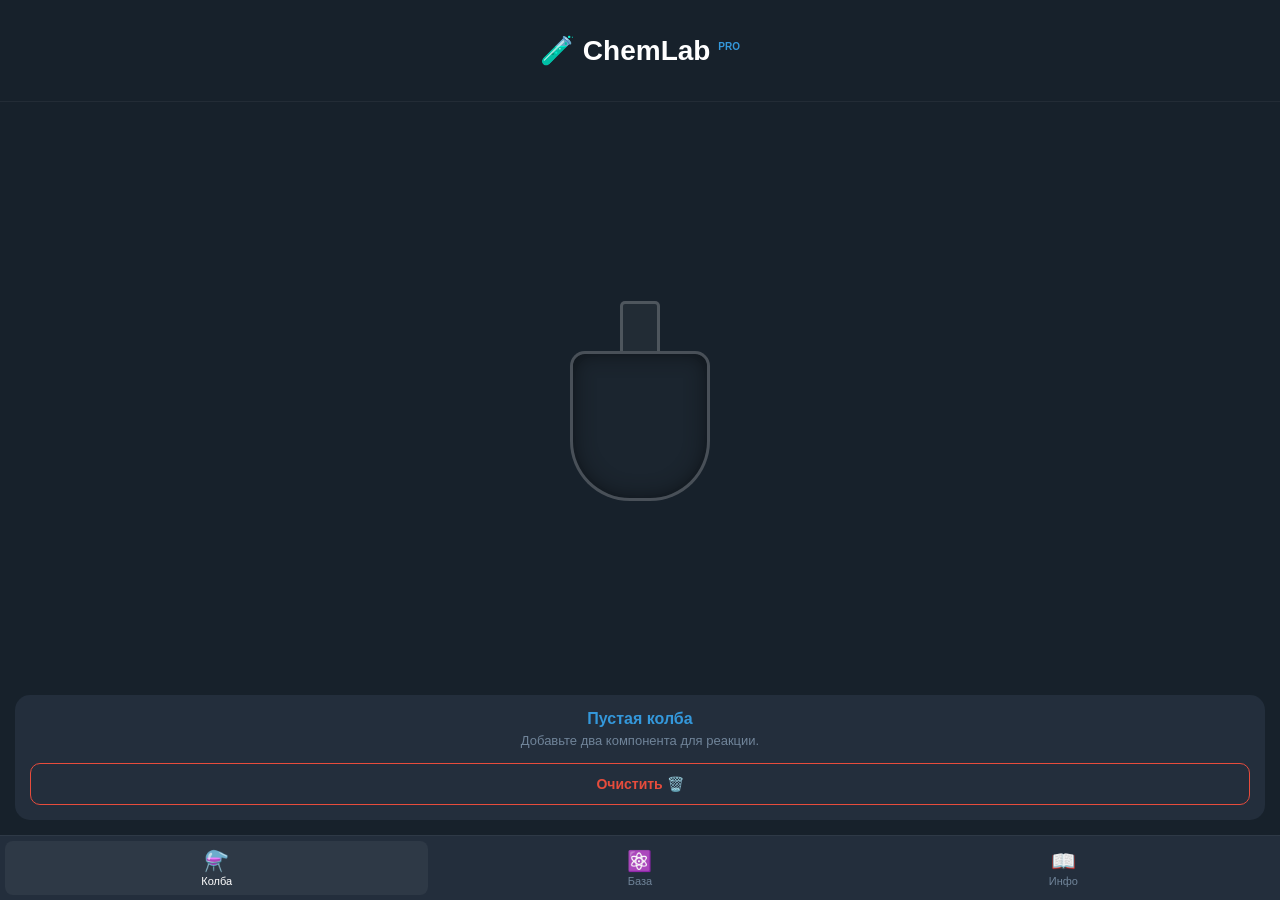
==== docs/index.html @ c49bf7cb "Update index.html" ====
<!DOCTYPE html>
<html lang="ru">
<head>
    <meta charset="UTF-8">
    <meta name="viewport" content="width=device-width, initial-scale=1.0, user-scalable=no">
    <title>ChemLab PRO</title>
    <script src="https://telegram.org/js/telegram-web-app.js"></script>
    <link rel="stylesheet" href="style.css">
</head>
<body>
    <div class="app-container">
        
        <header class="header">
            <h1>🧪 ChemLab <span style="font-size: 10px; color: #3498db; vertical-align: super;">PRO</span></h1>
        </header>

        <nav class="bottom-nav">
            <button class="nav-item active" onclick="switchView('lab')" id="nav-lab">
                <span class="icon">⚗️</span>
                <span>Колба</span>
            </button>
            <button class="nav-item" onclick="switchView('elements')" id="nav-elements">
                <span class="icon">⚛️</span>
                <span>База</span>
            </button>
            <button class="nav-item" onclick="switchView('info')" id="nav-info">
                <span class="icon">📖</span>
                <span>Инфо</span>
            </button>
        </nav>

        <!-- ЭКРАН 1: ЛАБОРАТОРИЯ -->
        <main id="view-lab" class="view active-view">
            <div class="flask-area">
                <div class="flask">
                    <div class="flask-neck"></div>
                    <div class="flask-body">
                        <!-- Осадок (твердое вещество на дне) -->
                        <div id="precipitate" class="precipitate"></div>
                        <!-- Жидкость -->
                        <div id="liquid" class="liquid"></div>
                        <!-- Пузырьки -->
                        <div id="bubbles" class="bubbles"></div>
                    </div>
                </div>
            </div>
            
            <div class="status-panel">
                <h3 id="reaction-title">Пустая колба</h3>
                <p id="reaction-desc">Добавьте два компонента для реакции.</p>
                <button id="reset-btn" class="action-btn clear">Очистить 🗑️</button>
            </div>
        </main>

        <!-- ЭКРАН 2: БАЗА ЭЛЕМЕНТОВ -->
        <main id="view-elements" class="view">
            <!-- Поиск -->
            <input type="text" id="search-input" class="search-bar" placeholder="🔍 Поиск элемента или формулы...">
            
            <!-- Категории -->
            <div class="categories" id="categories-container">
                <button class="cat-btn active" onclick="filterCategory('all')">Все</button>
                <button class="cat-btn" onclick="filterCategory('metal')">Металлы</button>
                <button class="cat-btn" onclick="filterCategory('nonmetal')">Неметаллы</button>
                <button class="cat-btn" onclick="filterCategory('acid')">Кислоты</button>
                <button class="cat-btn" onclick="filterCategory('base')">Щелочи</button>
                <button class="cat-btn" onclick="filterCategory('salt')">Соли</button>
            </div>

            <div class="grid-container" id="elements-grid">
                <!-- Карточки генерируются через JS -->
            </div>
        </main>

        <!-- ЭКРАН 3: ИНФО О ВЕЩЕСТВЕ -->
        <main id="view-info" class="view">
            <button class="back-btn" onclick="switchView('elements')">← Назад к базе</button>
            
            <div id="info-card" class="info-card">
                <div class="info-header">
                    <div id="info-symbol" class="info-symbol">H</div>
                    <div>
                        <h2 id="info-name">Водород</h2>
                        <p id="info-type">Неметалл</p>
                    </div>
                </div>
                <div class="info-body">
                    <p id="info-desc">Описание...</p>
                    
                    <h4 style="margin-top: 15px; margin-bottom: 5px;">Реагирует с:</h4>
                    <div id="info-reacts" class="tags-container"></div>
                </div>
                <button id="add-to-flask-btn" class="action-btn add">➕ Залить в колбу</button>
            </div>
        </main>

    </div>
    
    <script src="app.js"></script>
</body>
</html>
---- docs/style.css ----
:root {
    --bg: var(--tg-theme-bg-color, #17212b);
    --text: var(--tg-theme-text-color, #ffffff);
    --hint: var(--tg-theme-hint-color, #708499);
    --btn-bg: var(--tg-theme-secondary-bg-color, #232e3c);
    --accent: #3498db;
}

* { box-sizing: border-box; -webkit-tap-highlight-color: transparent; }

body {
    font-family: -apple-system, BlinkMacSystemFont, 'Segoe UI', Roboto, sans-serif;
    background: var(--bg);
    color: var(--text);
    margin: 0; padding: 0;
    height: 100vh;
    display: flex;
    flex-direction: column;
    overflow: hidden;
}

.app-container {
    display: flex;
    flex-direction: column;
    height: 100%;
}

.header {
    text-align: center;
    padding: 15px 0;
    font-size: 14px;
    font-weight: bold;
    border-bottom: 1px solid rgba(255,255,255,0.05);
}

/* --- Навигация внизу --- */
.bottom-nav {
    display: flex;
    background: var(--btn-bg);
    border-top: 1px solid rgba(255,255,255,0.05);
    padding: 5px;
    order: 2; /* Кидаем в самый низ */
}
.nav-item {
    flex: 1;
    display: flex;
    flex-direction: column;
    align-items: center;
    background: transparent;
    border: none;
    color: var(--hint);
    font-size: 11px;
    padding: 8px 0;
    border-radius: 8px;
    transition: 0.2s;
}
.nav-item.active { color: var(--text); background: rgba(255,255,255,0.05); }
.nav-item .icon { font-size: 20px; margin-bottom: 2px; }

/* --- Экраны --- */
.view {
    flex: 1;
    display: none;
    flex-direction: column;
    padding: 15px;
    overflow-y: auto;
    order: 1;
}
.view.active-view { display: flex; }

/* --- ЛАБОРАТОРИЯ --- */
.flask-area {
    flex: 1;
    display: flex;
    justify-content: center;
    align-items: center;
    min-height: 250px;
}

.flask { position: relative; width: 140px; height: 200px; }
.flask-neck { width: 40px; height: 50px; background: rgba(255,255,255,0.05); border: 3px solid rgba(255,255,255,0.2); border-bottom: none; margin: 0 auto; border-radius: 5px 5px 0 0; }
.flask-body { position: absolute; bottom: 0; width: 100%; height: 150px; background: rgba(255,255,255,0.02); border: 3px solid rgba(255,255,255,0.2); border-radius: 15px 15px 60px 60px; overflow: hidden; display: flex; align-items: flex-end; box-shadow: inset 0 0 20px rgba(0,0,0,0.5); }

.liquid { width: 100%; height: 0%; background-color: transparent; transition: all 0.5s ease-in-out; position: relative; z-index: 1; }
.bubbles { position: absolute; bottom: 0; width: 100%; height: 100%; z-index: 2; pointer-events: none; }
.bubble { position: absolute; bottom: 0; background: rgba(255, 255, 255, 0.7); border-radius: 50%; animation: rise 1s infinite ease-in; }
@keyframes rise { 0% { transform: translateY(0); opacity: 1; } 100% { transform: translateY(-150px); opacity: 0; } }

.status-panel { background: var(--btn-bg); border-radius: 15px; padding: 15px; text-align: center; margin-top: 10px; }
.status-panel h3 { margin: 0 0 5px 0; font-size: 16px; color: var(--accent); }
.status-panel p { margin: 0; font-size: 13px; color: var(--hint); }

/* --- СЕТКА РЕАГЕНТОВ --- */
.grid-container { display: grid; grid-template-columns: 1fr 1fr; gap: 10px; padding-bottom: 20px; }
.chem-card { background: var(--btn-bg); border-radius: 12px; padding: 15px; text-align: center; border-bottom: 4px solid var(--color); cursor: pointer; transition: transform 0.1s; }
.chem-card:active { transform: scale(0.95); }
.chem-card .sym { font-size: 24px; font-weight: bold; color: var(--color); }
.chem-card .name { font-size: 12px; margin-top: 5px; color: var(--text); }

/* --- ИНФО КАРТОЧКА --- */
.back-btn { background: transparent; border: none; color: var(--hint); font-size: 14px; text-align: left; padding: 0 0 15px 0; }
.info-card { background: var(--btn-bg); border-radius: 15px; padding: 20px; }
.info-header { display: flex; align-items: center; gap: 15px; margin-bottom: 15px; }
.info-symbol { font-size: 40px; font-weight: bold; background: rgba(255,255,255,0.1); width: 70px; height: 70px; display: flex; align-items: center; justify-content: center; border-radius: 15px; }
.info-header h2 { margin: 0; font-size: 20px; }
.info-header p { margin: 0; color: var(--hint); font-size: 12px; }
.info-body p { font-size: 14px; line-height: 1.4; color: #ccc; }
.tags-container { display: flex; flex-wrap: wrap; gap: 5px; }
.tag { background: rgba(255,255,255,0.1); padding: 4px 8px; border-radius: 5px; font-size: 11px; }

/* --- КНОПКИ --- */
.action-btn { width: 100%; padding: 12px; border: none; border-radius: 10px; font-weight: bold; font-size: 14px; margin-top: 15px; cursor: pointer; transition: 0.2s; }
.action-btn.add { background: var(--accent); color: white; }
.action-btn.clear { background: transparent; border: 1px solid #e74c3c; color: #e74c3c; margin-top: 15px; }
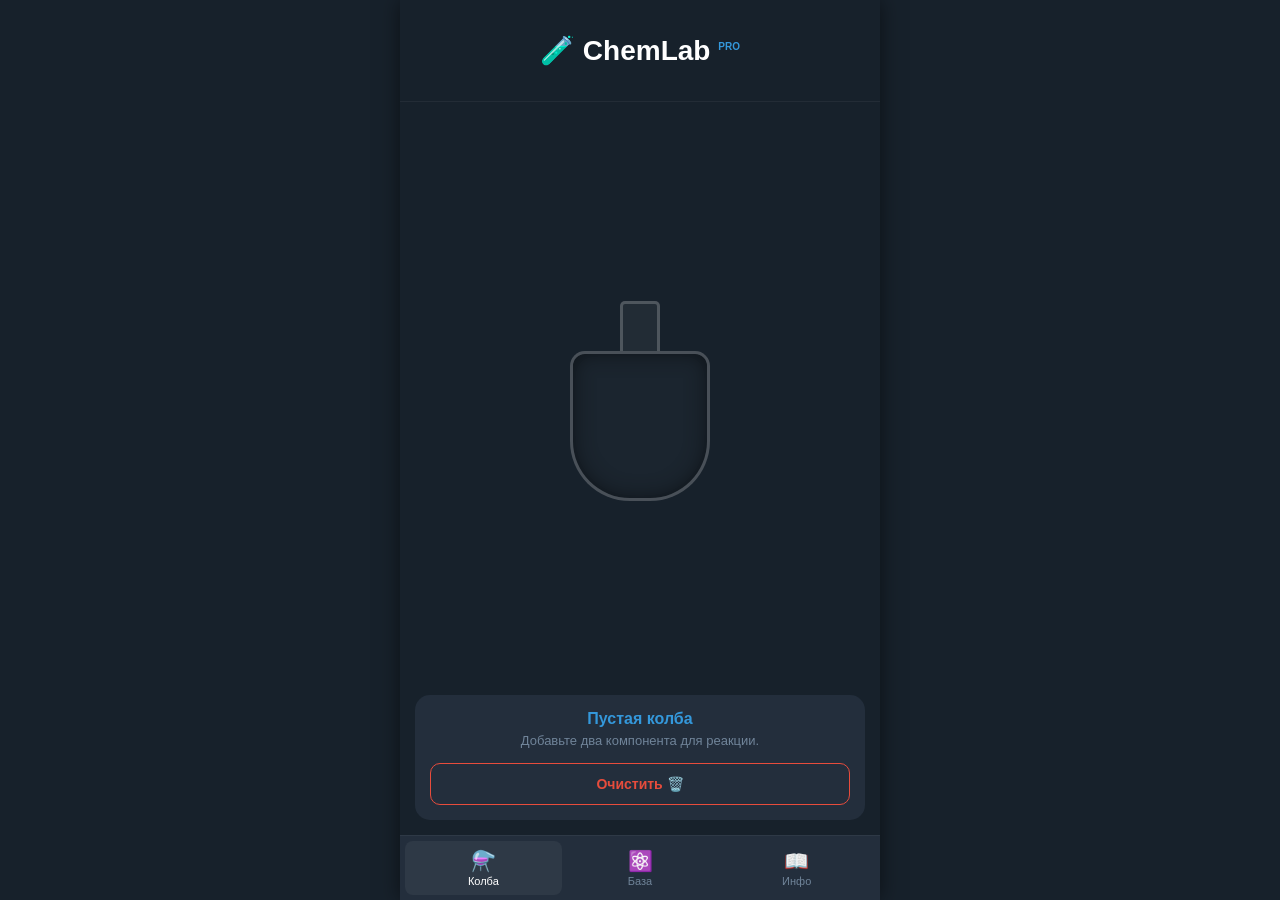
==== commit 0c8a55a8: "Update index.html" ====
--- a/docs/index.html
+++ b/docs/index.html
@@ -57,18 +57,14 @@
             <!-- Поиск -->
             <input type="text" id="search-input" class="search-bar" placeholder="🔍 Поиск элемента или формулы...">
             
-            <!-- Категории -->
+                       <!-- Категории -->
             <div class="categories" id="categories-container">
-                <button class="cat-btn active" onclick="filterCategory('all')">Все</button>
-                <button class="cat-btn" onclick="filterCategory('metal')">Металлы</button>
-                <button class="cat-btn" onclick="filterCategory('nonmetal')">Неметаллы</button>
-                <button class="cat-btn" onclick="filterCategory('acid')">Кислоты</button>
-                <button class="cat-btn" onclick="filterCategory('base')">Щелочи</button>
-                <button class="cat-btn" onclick="filterCategory('salt')">Соли</button>
-            </div>
-
-            <div class="grid-container" id="elements-grid">
-                <!-- Карточки генерируются через JS -->
+                <button class="cat-btn active" onclick="filterCategory('all', this)">Все</button>
+                <button class="cat-btn" onclick="filterCategory('metal', this)">Металлы</button>
+                <button class="cat-btn" onclick="filterCategory('nonmetal', this)">Неметаллы</button>
+                <button class="cat-btn" onclick="filterCategory('acid', this)">Кислоты</button>
+                <button class="cat-btn" onclick="filterCategory('base', this)">Щелочи</button>
+                <button class="cat-btn" onclick="filterCategory('salt', this)">Соли</button>
             </div>
         </main>
 
--- a/docs/style.css
+++ b/docs/style.css
@@ -19,10 +19,16 @@
     overflow: hidden;
 }
 
+/* ИСПРАВЛЕНИЕ ДЛЯ ПК: центрируем приложение */
 .app-container {
     display: flex;
     flex-direction: column;
     height: 100%;
+    width: 100%;
+    max-width: 480px; /* Ограничиваем ширину */
+    margin: 0 auto;   /* Центрируем */
+    background: var(--bg);
+    box-shadow: 0 0 20px rgba(0,0,0,0.5); /* Красивая тень на ПК */
 }
 
 .header {
@@ -39,49 +45,32 @@
     background: var(--btn-bg);
     border-top: 1px solid rgba(255,255,255,0.05);
     padding: 5px;
-    order: 2; /* Кидаем в самый низ */
+    order: 2;
 }
-.nav-item {
-    flex: 1;
-    display: flex;
-    flex-direction: column;
-    align-items: center;
-    background: transparent;
-    border: none;
-    color: var(--hint);
-    font-size: 11px;
-    padding: 8px 0;
-    border-radius: 8px;
-    transition: 0.2s;
-}
+.nav-item { flex: 1; display: flex; flex-direction: column; align-items: center; background: transparent; border: none; color: var(--hint); font-size: 11px; padding: 8px 0; border-radius: 8px; transition: 0.2s; }
 .nav-item.active { color: var(--text); background: rgba(255,255,255,0.05); }
 .nav-item .icon { font-size: 20px; margin-bottom: 2px; }
 
 /* --- Экраны --- */
-.view {
-    flex: 1;
-    display: none;
-    flex-direction: column;
-    padding: 15px;
-    overflow-y: auto;
-    order: 1;
-}
+.view { flex: 1; display: none; flex-direction: column; padding: 15px; overflow-y: auto; order: 1; }
 .view.active-view { display: flex; }
 
 /* --- ЛАБОРАТОРИЯ --- */
-.flask-area {
-    flex: 1;
-    display: flex;
-    justify-content: center;
-    align-items: center;
-    min-height: 250px;
-}
-
+.flask-area { flex: 1; display: flex; justify-content: center; align-items: center; min-height: 250px; }
 .flask { position: relative; width: 140px; height: 200px; }
 .flask-neck { width: 40px; height: 50px; background: rgba(255,255,255,0.05); border: 3px solid rgba(255,255,255,0.2); border-bottom: none; margin: 0 auto; border-radius: 5px 5px 0 0; }
 .flask-body { position: absolute; bottom: 0; width: 100%; height: 150px; background: rgba(255,255,255,0.02); border: 3px solid rgba(255,255,255,0.2); border-radius: 15px 15px 60px 60px; overflow: hidden; display: flex; align-items: flex-end; box-shadow: inset 0 0 20px rgba(0,0,0,0.5); }
 
-.liquid { width: 100%; height: 0%; background-color: transparent; transition: all 0.5s ease-in-out; position: relative; z-index: 1; }
+.liquid { width: 100%; height: 0%; background-color: transparent; transition: all 0.5s ease-in-out; position: absolute; bottom: 0; z-index: 1; }
+
+/* НОВОЕ: Осадок */
+.precipitate { 
+    position: absolute; bottom: 0; width: 100%; height: 0%; 
+    background: #95a5a6; /* Серый цвет осадка по умолчанию */
+    z-index: 0; transition: all 0.5s; opacity: 0.9;
+    border-top-left-radius: 20px; border-top-right-radius: 20px;
+}
+
 .bubbles { position: absolute; bottom: 0; width: 100%; height: 100%; z-index: 2; pointer-events: none; }
 .bubble { position: absolute; bottom: 0; background: rgba(255, 255, 255, 0.7); border-radius: 50%; animation: rise 1s infinite ease-in; }
 @keyframes rise { 0% { transform: translateY(0); opacity: 1; } 100% { transform: translateY(-150px); opacity: 0; } }
@@ -90,18 +79,27 @@
 .status-panel h3 { margin: 0 0 5px 0; font-size: 16px; color: var(--accent); }
 .status-panel p { margin: 0; font-size: 13px; color: var(--hint); }
 
+/* --- ПОИСК И КАТЕГОРИИ --- */
+.search-bar { width: 100%; padding: 12px; border-radius: 10px; border: 1px solid rgba(255,255,255,0.1); background: var(--btn-bg); color: var(--text); font-size: 14px; margin-bottom: 10px; outline: none; }
+.search-bar:focus { border-color: var(--accent); }
+
+.categories { display: flex; gap: 8px; overflow-x: auto; padding-bottom: 10px; margin-bottom: 5px; scrollbar-width: none; }
+.categories::-webkit-scrollbar { display: none; }
+.cat-btn { padding: 6px 12px; border-radius: 20px; border: 1px solid rgba(255,255,255,0.1); background: transparent; color: var(--hint); font-size: 12px; white-space: nowrap; }
+.cat-btn.active { background: var(--accent); color: white; border-color: var(--accent); }
+
 /* --- СЕТКА РЕАГЕНТОВ --- */
 .grid-container { display: grid; grid-template-columns: 1fr 1fr; gap: 10px; padding-bottom: 20px; }
-.chem-card { background: var(--btn-bg); border-radius: 12px; padding: 15px; text-align: center; border-bottom: 4px solid var(--color); cursor: pointer; transition: transform 0.1s; }
+.chem-card { background: var(--btn-bg); border-radius: 12px; padding: 15px 10px; text-align: center; border-bottom: 4px solid var(--color); cursor: pointer; transition: transform 0.1s; }
 .chem-card:active { transform: scale(0.95); }
-.chem-card .sym { font-size: 24px; font-weight: bold; color: var(--color); }
+.chem-card .sym { font-size: 20px; font-weight: bold; color: var(--color); }
 .chem-card .name { font-size: 12px; margin-top: 5px; color: var(--text); }
 
 /* --- ИНФО КАРТОЧКА --- */
 .back-btn { background: transparent; border: none; color: var(--hint); font-size: 14px; text-align: left; padding: 0 0 15px 0; }
 .info-card { background: var(--btn-bg); border-radius: 15px; padding: 20px; }
 .info-header { display: flex; align-items: center; gap: 15px; margin-bottom: 15px; }
-.info-symbol { font-size: 40px; font-weight: bold; background: rgba(255,255,255,0.1); width: 70px; height: 70px; display: flex; align-items: center; justify-content: center; border-radius: 15px; }
+.info-symbol { font-size: 36px; font-weight: bold; background: rgba(255,255,255,0.05); width: 70px; height: 70px; display: flex; align-items: center; justify-content: center; border-radius: 15px; }
 .info-header h2 { margin: 0; font-size: 20px; }
 .info-header p { margin: 0; color: var(--hint); font-size: 12px; }
 .info-body p { font-size: 14px; line-height: 1.4; color: #ccc; }
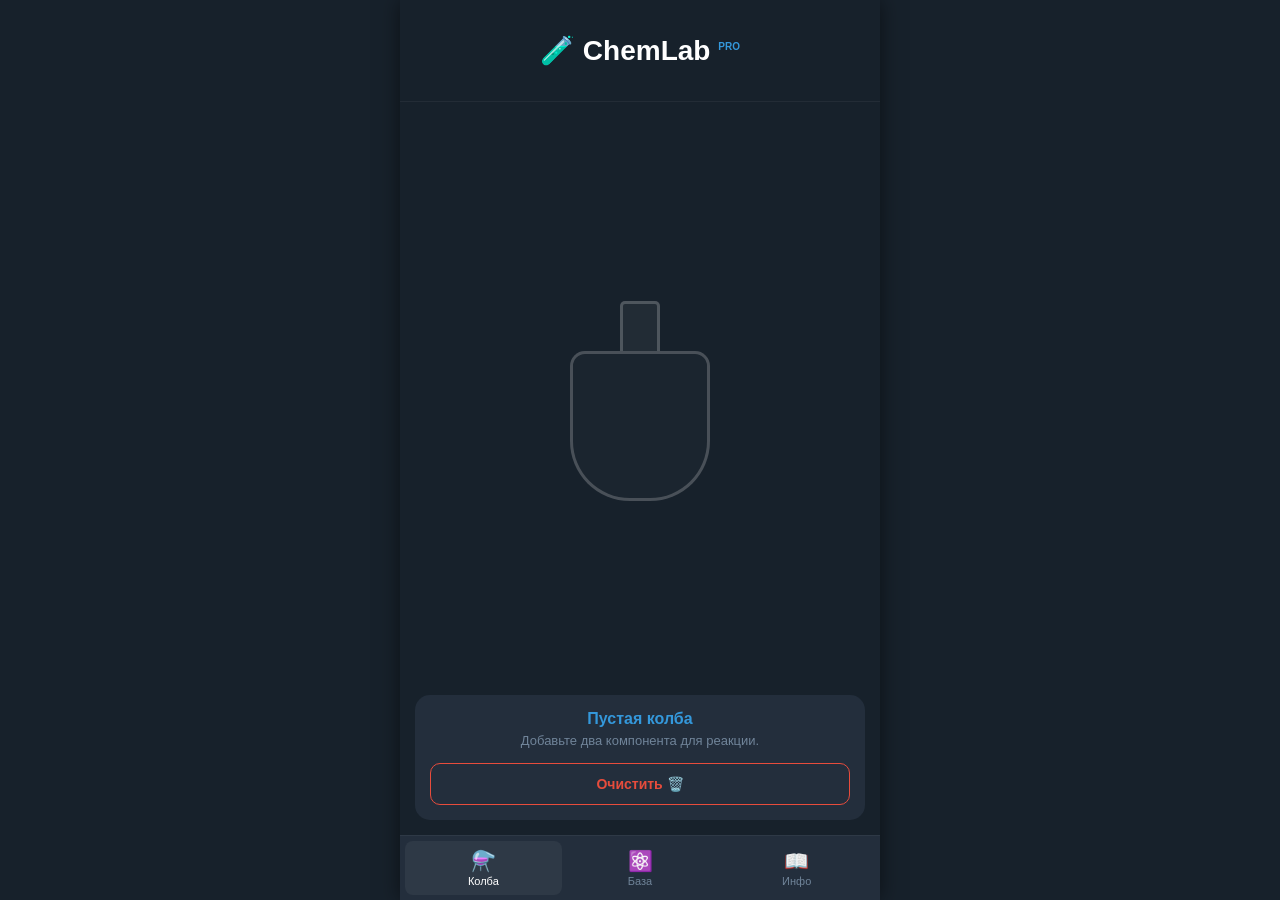
==== commit f371124b: "Update index.html" ====
--- a/docs/index.html
+++ b/docs/index.html
@@ -9,42 +9,21 @@
 </head>
 <body>
     <div class="app-container">
-        
         <header class="header">
             <h1>🧪 ChemLab <span style="font-size: 10px; color: #3498db; vertical-align: super;">PRO</span></h1>
         </header>
 
-        <nav class="bottom-nav">
-            <button class="nav-item active" onclick="switchView('lab')" id="nav-lab">
-                <span class="icon">⚗️</span>
-                <span>Колба</span>
-            </button>
-            <button class="nav-item" onclick="switchView('elements')" id="nav-elements">
-                <span class="icon">⚛️</span>
-                <span>База</span>
-            </button>
-            <button class="nav-item" onclick="switchView('info')" id="nav-info">
-                <span class="icon">📖</span>
-                <span>Инфо</span>
-            </button>
-        </nav>
-
-        <!-- ЭКРАН 1: ЛАБОРАТОРИЯ -->
         <main id="view-lab" class="view active-view">
             <div class="flask-area">
                 <div class="flask">
                     <div class="flask-neck"></div>
                     <div class="flask-body">
-                        <!-- Осадок (твердое вещество на дне) -->
                         <div id="precipitate" class="precipitate"></div>
-                        <!-- Жидкость -->
                         <div id="liquid" class="liquid"></div>
-                        <!-- Пузырьки -->
                         <div id="bubbles" class="bubbles"></div>
                     </div>
                 </div>
             </div>
-            
             <div class="status-panel">
                 <h3 id="reaction-title">Пустая колба</h3>
                 <p id="reaction-desc">Добавьте два компонента для реакции.</p>
@@ -52,26 +31,21 @@
             </div>
         </main>
 
-        <!-- ЭКРАН 2: БАЗА ЭЛЕМЕНТОВ -->
         <main id="view-elements" class="view">
-            <!-- Поиск -->
-            <input type="text" id="search-input" class="search-bar" placeholder="🔍 Поиск элемента или формулы...">
-            
-                       <!-- Категории -->
+            <input type="text" id="search-input" class="search-bar" placeholder="🔍 Поиск элемента...">
             <div class="categories" id="categories-container">
-                <button class="cat-btn active" onclick="filterCategory('all', this)">Все</button>
-                <button class="cat-btn" onclick="filterCategory('metal', this)">Металлы</button>
-                <button class="cat-btn" onclick="filterCategory('nonmetal', this)">Неметаллы</button>
-                <button class="cat-btn" onclick="filterCategory('acid', this)">Кислоты</button>
-                <button class="cat-btn" onclick="filterCategory('base', this)">Щелочи</button>
-                <button class="cat-btn" onclick="filterCategory('salt', this)">Соли</button>
+                <button class="cat-btn active" data-cat="all">Все</button>
+                <button class="cat-btn" data-cat="metal">Металлы</button>
+                <button class="cat-btn" data-cat="nonmetal">Неметаллы</button>
+                <button class="cat-btn" data-cat="acid">Кислоты</button>
+                <button class="cat-btn" data-cat="base">Щелочи</button>
+                <button class="cat-btn" data-cat="salt">Соли</button>
             </div>
+            <div class="grid-container" id="elements-grid"></div>
         </main>
 
-        <!-- ЭКРАН 3: ИНФО О ВЕЩЕСТВЕ -->
         <main id="view-info" class="view">
-            <button class="back-btn" onclick="switchView('elements')">← Назад к базе</button>
-            
+            <button class="back-btn" id="back-btn">← Назад к базе</button>
             <div id="info-card" class="info-card">
                 <div class="info-header">
                     <div id="info-symbol" class="info-symbol">H</div>
@@ -82,7 +56,6 @@
                 </div>
                 <div class="info-body">
                     <p id="info-desc">Описание...</p>
-                    
                     <h4 style="margin-top: 15px; margin-bottom: 5px;">Реагирует с:</h4>
                     <div id="info-reacts" class="tags-container"></div>
                 </div>
@@ -90,8 +63,18 @@
             </div>
         </main>
 
+        <nav class="bottom-nav">
+            <button class="nav-item active" id="nav-lab">
+                <span class="icon">⚗️</span><span>Колба</span>
+            </button>
+            <button class="nav-item" id="nav-elements">
+                <span class="icon">⚛️</span><span>База</span>
+            </button>
+            <button class="nav-item" id="nav-info">
+                <span class="icon">📖</span><span>Инфо</span>
+            </button>
+        </nav>
     </div>
-    
     <script src="app.js"></script>
 </body>
 </html>
--- a/docs/style.css
+++ b/docs/style.css
@@ -14,63 +14,38 @@
     color: var(--text);
     margin: 0; padding: 0;
     height: 100vh;
-    display: flex;
-    flex-direction: column;
     overflow: hidden;
 }
 
-/* ИСПРАВЛЕНИЕ ДЛЯ ПК: центрируем приложение */
 .app-container {
     display: flex;
     flex-direction: column;
     height: 100%;
-    width: 100%;
-    max-width: 480px; /* Ограничиваем ширину */
-    margin: 0 auto;   /* Центрируем */
+    max-width: 480px;
+    margin: 0 auto;
     background: var(--bg);
-    box-shadow: 0 0 20px rgba(0,0,0,0.5); /* Красивая тень на ПК */
+    box-shadow: 0 0 20px rgba(0,0,0,0.5);
 }
 
-.header {
-    text-align: center;
-    padding: 15px 0;
-    font-size: 14px;
-    font-weight: bold;
-    border-bottom: 1px solid rgba(255,255,255,0.05);
-}
+.header { text-align: center; padding: 15px 0; font-size: 14px; font-weight: bold; border-bottom: 1px solid rgba(255,255,255,0.05); }
 
-/* --- Навигация внизу --- */
-.bottom-nav {
-    display: flex;
-    background: var(--btn-bg);
-    border-top: 1px solid rgba(255,255,255,0.05);
-    padding: 5px;
-    order: 2;
-}
+/* Меню */
+.bottom-nav { display: flex; background: var(--btn-bg); border-top: 1px solid rgba(255,255,255,0.05); padding: 5px; margin-top: auto; }
 .nav-item { flex: 1; display: flex; flex-direction: column; align-items: center; background: transparent; border: none; color: var(--hint); font-size: 11px; padding: 8px 0; border-radius: 8px; transition: 0.2s; }
 .nav-item.active { color: var(--text); background: rgba(255,255,255,0.05); }
 .nav-item .icon { font-size: 20px; margin-bottom: 2px; }
 
-/* --- Экраны --- */
-.view { flex: 1; display: none; flex-direction: column; padding: 15px; overflow-y: auto; order: 1; }
+/* Экраны */
+.view { display: none; flex-direction: column; padding: 15px; overflow-y: auto; flex: 1; }
 .view.active-view { display: flex; }
 
-/* --- ЛАБОРАТОРИЯ --- */
+/* Лаборатория */
 .flask-area { flex: 1; display: flex; justify-content: center; align-items: center; min-height: 250px; }
 .flask { position: relative; width: 140px; height: 200px; }
 .flask-neck { width: 40px; height: 50px; background: rgba(255,255,255,0.05); border: 3px solid rgba(255,255,255,0.2); border-bottom: none; margin: 0 auto; border-radius: 5px 5px 0 0; }
-.flask-body { position: absolute; bottom: 0; width: 100%; height: 150px; background: rgba(255,255,255,0.02); border: 3px solid rgba(255,255,255,0.2); border-radius: 15px 15px 60px 60px; overflow: hidden; display: flex; align-items: flex-end; box-shadow: inset 0 0 20px rgba(0,0,0,0.5); }
-
+.flask-body { position: absolute; bottom: 0; width: 100%; height: 150px; background: rgba(255,255,255,0.02); border: 3px solid rgba(255,255,255,0.2); border-radius: 15px 15px 60px 60px; overflow: hidden; display: flex; align-items: flex-end; }
 .liquid { width: 100%; height: 0%; background-color: transparent; transition: all 0.5s ease-in-out; position: absolute; bottom: 0; z-index: 1; }
-
-/* НОВОЕ: Осадок */
-.precipitate { 
-    position: absolute; bottom: 0; width: 100%; height: 0%; 
-    background: #95a5a6; /* Серый цвет осадка по умолчанию */
-    z-index: 0; transition: all 0.5s; opacity: 0.9;
-    border-top-left-radius: 20px; border-top-right-radius: 20px;
-}
-
+.precipitate { position: absolute; bottom: 0; width: 100%; height: 0%; background: #95a5a6; z-index: 0; transition: all 0.5s; opacity: 0.9; border-top-left-radius: 20px; border-top-right-radius: 20px; }
 .bubbles { position: absolute; bottom: 0; width: 100%; height: 100%; z-index: 2; pointer-events: none; }
 .bubble { position: absolute; bottom: 0; background: rgba(255, 255, 255, 0.7); border-radius: 50%; animation: rise 1s infinite ease-in; }
 @keyframes rise { 0% { transform: translateY(0); opacity: 1; } 100% { transform: translateY(-150px); opacity: 0; } }
@@ -79,23 +54,20 @@
 .status-panel h3 { margin: 0 0 5px 0; font-size: 16px; color: var(--accent); }
 .status-panel p { margin: 0; font-size: 13px; color: var(--hint); }
 
-/* --- ПОИСК И КАТЕГОРИИ --- */
+/* Поиск и категории */
 .search-bar { width: 100%; padding: 12px; border-radius: 10px; border: 1px solid rgba(255,255,255,0.1); background: var(--btn-bg); color: var(--text); font-size: 14px; margin-bottom: 10px; outline: none; }
-.search-bar:focus { border-color: var(--accent); }
-
 .categories { display: flex; gap: 8px; overflow-x: auto; padding-bottom: 10px; margin-bottom: 5px; scrollbar-width: none; }
 .categories::-webkit-scrollbar { display: none; }
 .cat-btn { padding: 6px 12px; border-radius: 20px; border: 1px solid rgba(255,255,255,0.1); background: transparent; color: var(--hint); font-size: 12px; white-space: nowrap; }
 .cat-btn.active { background: var(--accent); color: white; border-color: var(--accent); }
 
-/* --- СЕТКА РЕАГЕНТОВ --- */
+/* Сетка */
 .grid-container { display: grid; grid-template-columns: 1fr 1fr; gap: 10px; padding-bottom: 20px; }
-.chem-card { background: var(--btn-bg); border-radius: 12px; padding: 15px 10px; text-align: center; border-bottom: 4px solid var(--color); cursor: pointer; transition: transform 0.1s; }
-.chem-card:active { transform: scale(0.95); }
+.chem-card { background: var(--btn-bg); border-radius: 12px; padding: 15px 10px; text-align: center; border-bottom: 4px solid var(--color); cursor: pointer; }
 .chem-card .sym { font-size: 20px; font-weight: bold; color: var(--color); }
 .chem-card .name { font-size: 12px; margin-top: 5px; color: var(--text); }
 
-/* --- ИНФО КАРТОЧКА --- */
+/* Инфо */
 .back-btn { background: transparent; border: none; color: var(--hint); font-size: 14px; text-align: left; padding: 0 0 15px 0; }
 .info-card { background: var(--btn-bg); border-radius: 15px; padding: 20px; }
 .info-header { display: flex; align-items: center; gap: 15px; margin-bottom: 15px; }
@@ -106,7 +78,7 @@
 .tags-container { display: flex; flex-wrap: wrap; gap: 5px; }
 .tag { background: rgba(255,255,255,0.1); padding: 4px 8px; border-radius: 5px; font-size: 11px; }
 
-/* --- КНОПКИ --- */
-.action-btn { width: 100%; padding: 12px; border: none; border-radius: 10px; font-weight: bold; font-size: 14px; margin-top: 15px; cursor: pointer; transition: 0.2s; }
+/* Кнопки */
+.action-btn { width: 100%; padding: 12px; border: none; border-radius: 10px; font-weight: bold; font-size: 14px; margin-top: 15px; cursor: pointer; }
 .action-btn.add { background: var(--accent); color: white; }
 .action-btn.clear { background: transparent; border: 1px solid #e74c3c; color: #e74c3c; margin-top: 15px; }
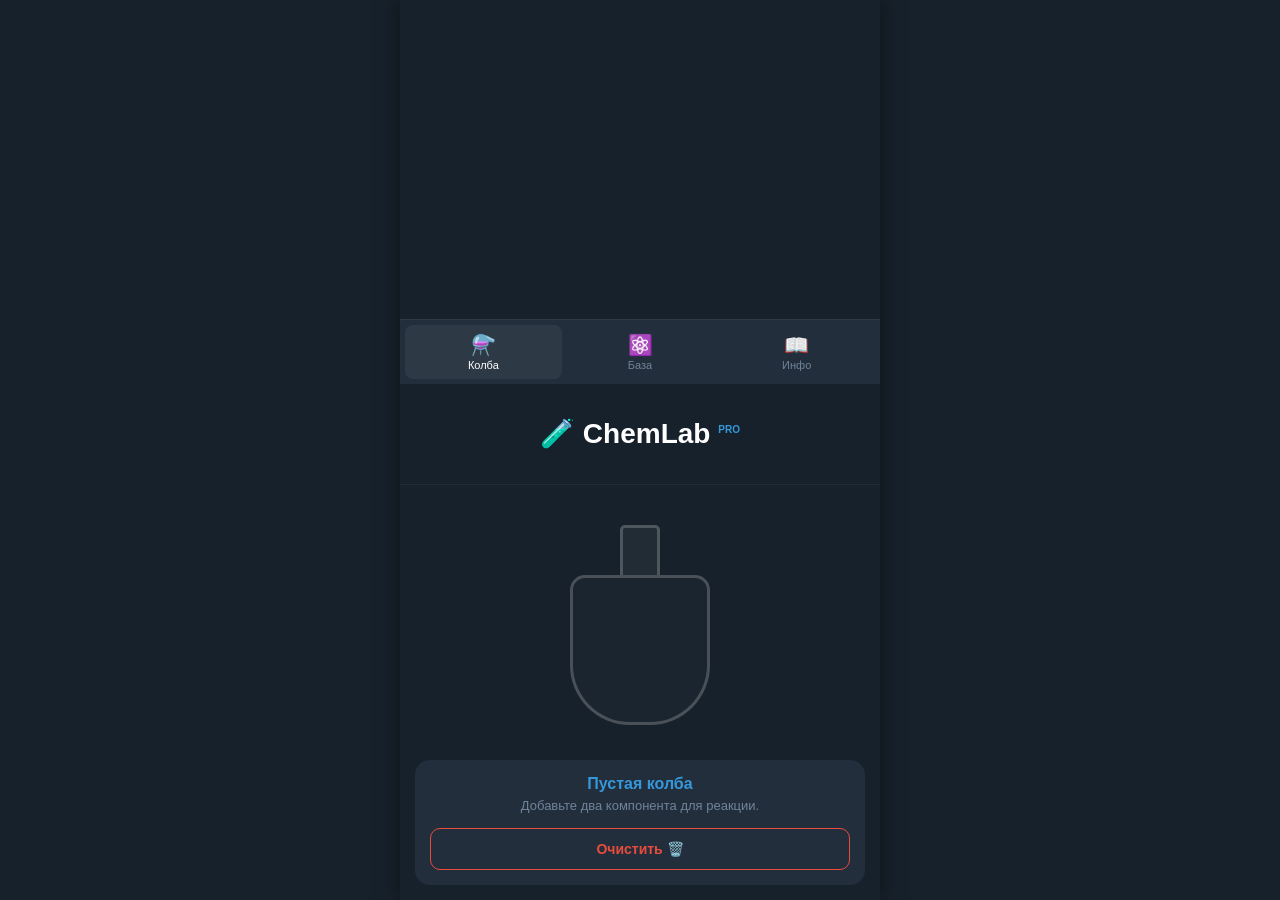
==== commit 55ae6991: "Refactor index.html structure and content Updated the structure and content of the index.html file, " ====
--- a/docs/index.html
+++ b/docs/index.html
@@ -9,60 +9,8 @@
 </head>
 <body>
     <div class="app-container">
-        <header class="header">
-            <h1>🧪 ChemLab <span style="font-size: 10px; color: #3498db; vertical-align: super;">PRO</span></h1>
-        </header>
-
-        <main id="view-lab" class="view active-view">
-            <div class="flask-area">
-                <div class="flask">
-                    <div class="flask-neck"></div>
-                    <div class="flask-body">
-                        <div id="precipitate" class="precipitate"></div>
-                        <div id="liquid" class="liquid"></div>
-                        <div id="bubbles" class="bubbles"></div>
-                    </div>
-                </div>
-            </div>
-            <div class="status-panel">
-                <h3 id="reaction-title">Пустая колба</h3>
-                <p id="reaction-desc">Добавьте два компонента для реакции.</p>
-                <button id="reset-btn" class="action-btn clear">Очистить 🗑️</button>
-            </div>
-        </main>
-
-        <main id="view-elements" class="view">
-            <input type="text" id="search-input" class="search-bar" placeholder="🔍 Поиск элемента...">
-            <div class="categories" id="categories-container">
-                <button class="cat-btn active" data-cat="all">Все</button>
-                <button class="cat-btn" data-cat="metal">Металлы</button>
-                <button class="cat-btn" data-cat="nonmetal">Неметаллы</button>
-                <button class="cat-btn" data-cat="acid">Кислоты</button>
-                <button class="cat-btn" data-cat="base">Щелочи</button>
-                <button class="cat-btn" data-cat="salt">Соли</button>
-            </div>
-            <div class="grid-container" id="elements-grid"></div>
-        </main>
-
-        <main id="view-info" class="view">
-            <button class="back-btn" id="back-btn">← Назад к базе</button>
-            <div id="info-card" class="info-card">
-                <div class="info-header">
-                    <div id="info-symbol" class="info-symbol">H</div>
-                    <div>
-                        <h2 id="info-name">Водород</h2>
-                        <p id="info-type">Неметалл</p>
-                    </div>
-                </div>
-                <div class="info-body">
-                    <p id="info-desc">Описание...</p>
-                    <h4 style="margin-top: 15px; margin-bottom: 5px;">Реагирует с:</h4>
-                    <div id="info-reacts" class="tags-container"></div>
-                </div>
-                <button id="add-to-flask-btn" class="action-btn add">➕ Залить в колбу</button>
-            </div>
-        </main>
-
+        
+        <!-- Навигация (на ПК будет слева, на телефоне внизу) -->
         <nav class="bottom-nav">
             <button class="nav-item active" id="nav-lab">
                 <span class="icon">⚗️</span><span>Колба</span>
@@ -74,6 +22,58 @@
                 <span class="icon">📖</span><span>Инфо</span>
             </button>
         </nav>
+
+        <div class="main-content">
+            <header class="header">
+                <h1>🧪 ChemLab <span style="font-size: 10px; color: #3498db; vertical-align: super;">PRO</span></h1>
+            </header>
+
+            <!-- Экран 1: Лаборатория -->
+            <main id="view-lab" class="view active-view">
+                <div class="flask-area">
+                    <div class="flask">
+                        <div class="flask-neck"></div>
+                        <div class="flask-body">
+                            <div id="precipitate" class="precipitate"></div>
+                            <div id="liquid" class="liquid"></div>
+                            <div id="bubbles" class="bubbles"></div>
+                        </div>
+                    </div>
+                </div>
+                <div class="status-panel">
+                    <h3 id="reaction-title">Пустая колба</h3>
+                    <p id="reaction-desc">Добавьте два компонента для реакции.</p>
+                    <button id="reset-btn" class="action-btn clear">Очистить 🗑️</button>
+                </div>
+            </main>
+
+            <!-- Экран 2: База элементов -->
+            <main id="view-elements" class="view">
+                <input type="text" id="search-input" class="search-bar" placeholder="🔍 Поиск элемента...">
+                <div class="grid-container" id="elements-grid"></div>
+            </main>
+
+            <!-- Экран 3: Инфо -->
+            <main id="view-info" class="view">
+                <button class="back-btn" id="back-btn">← Назад к базе</button>
+                <div id="info-card" class="info-card">
+                    <div class="info-header">
+                        <div id="info-symbol" class="info-symbol">H</div>
+                        <div>
+                            <h2 id="info-name">Водород</h2>
+                            <p id="info-type">Неметалл</p>
+                        </div>
+                    </div>
+                    <div class="info-body">
+                        <p id="info-desc">Описание...</p>
+                        <h4 style="margin-top: 15px; margin-bottom: 5px;">Реагирует с:</h4>
+                        <div id="info-reacts" class="tags-container"></div>
+                    </div>
+                    <button id="add-to-flask-btn" class="action-btn add">➕ Залить в колбу</button>
+                </div>
+            </main>
+        </div>
+
     </div>
     <script src="app.js"></script>
 </body>
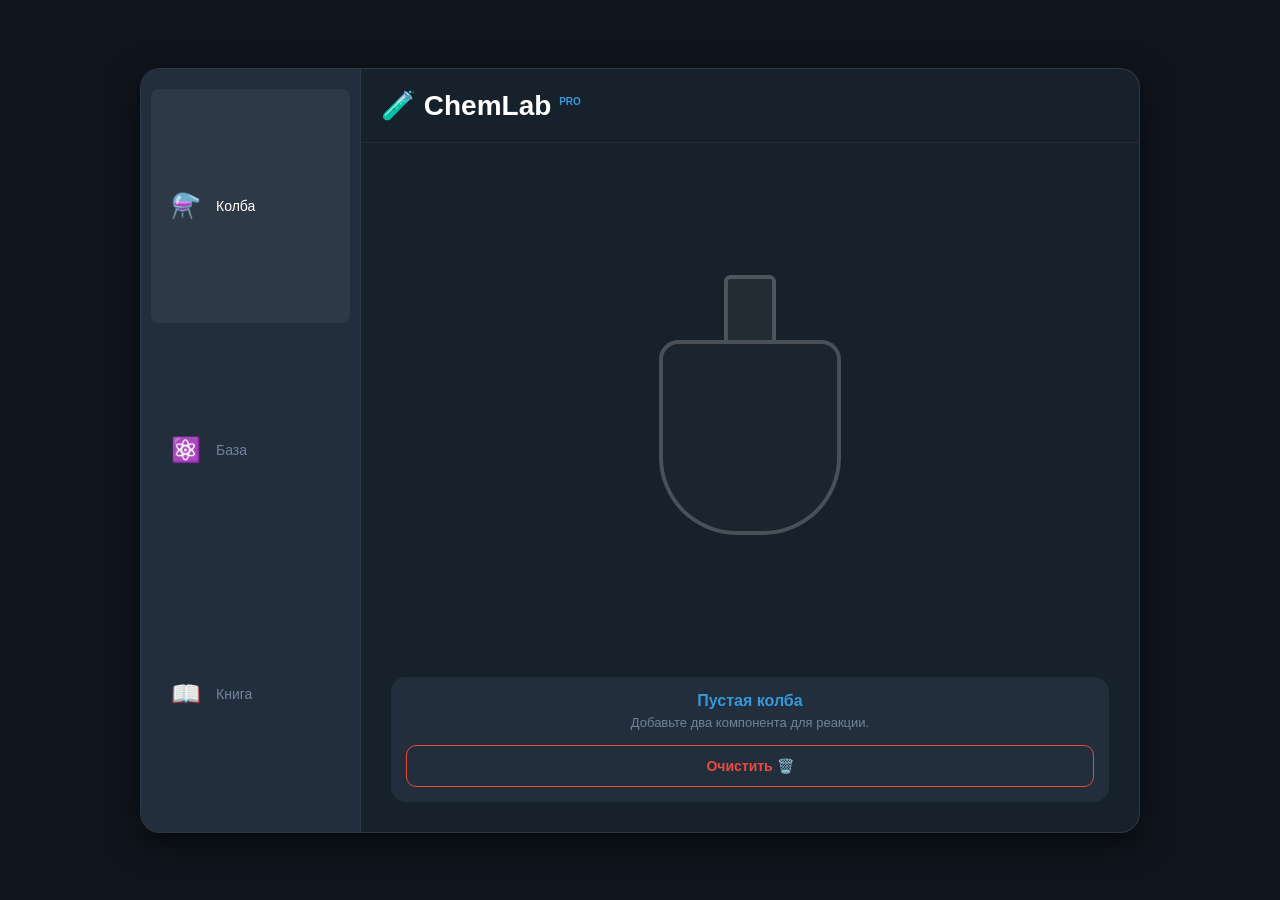
==== commit 61b59fea: "Update index.html" ====
--- a/docs/index.html
+++ b/docs/index.html
@@ -10,7 +10,6 @@
 <body>
     <div class="app-container">
         
-        <!-- Навигация (на ПК будет слева, на телефоне внизу) -->
         <nav class="bottom-nav">
             <button class="nav-item active" id="nav-lab">
                 <span class="icon">⚗️</span><span>Колба</span>
@@ -19,7 +18,7 @@
                 <span class="icon">⚛️</span><span>База</span>
             </button>
             <button class="nav-item" id="nav-info">
-                <span class="icon">📖</span><span>Инфо</span>
+                <span class="icon">📖</span><span>Книга</span>
             </button>
         </nav>
 
@@ -53,24 +52,43 @@
                 <div class="grid-container" id="elements-grid"></div>
             </main>
 
-            <!-- Экран 3: Инфо -->
+            <!-- Экран 3: КНИГА (Инфо) -->
             <main id="view-info" class="view">
-                <button class="back-btn" id="back-btn">← Назад к базе</button>
-                <div id="info-card" class="info-card">
-                    <div class="info-header">
+                
+                <!-- Оглавление -->
+                <div id="book-toc" class="book-toc">
+                    <h2>📖 Химическая энциклопедия</h2>
+                    <p style="color: var(--hint); font-size: 13px; margin-bottom: 15px;">Выберите вещество для чтения</p>
+                    <div id="toc-list" class="toc-list"></div>
+                </div>
+
+                <!-- Страница книги -->
+                <div id="info-card" class="book-page" style="display: none;">
+                    <button class="back-btn" id="back-to-toc">← К оглавлению</button>
+                    
+                    <div class="book-header">
                         <div id="info-symbol" class="info-symbol">H</div>
                         <div>
                             <h2 id="info-name">Водород</h2>
-                            <p id="info-type">Неметалл</p>
+                            <p id="info-type" class="book-type">Неметалл</p>
                         </div>
                     </div>
-                    <div class="info-body">
-                        <p id="info-desc">Описание...</p>
-                        <h4 style="margin-top: 15px; margin-bottom: 5px;">Реагирует с:</h4>
+                    
+                    <div class="book-content">
+                        <p id="info-desc" class="book-desc">Описание...</p>
+                        <h4 style="margin-top: 15px; margin-bottom: 5px; border-bottom: 1px solid #ccc; padding-bottom: 5px;">Взаимодействует с:</h4>
                         <div id="info-reacts" class="tags-container"></div>
                     </div>
-                    <button id="add-to-flask-btn" class="action-btn add">➕ Залить в колбу</button>
+
+                    <div class="book-footer">
+                        <button id="prev-page" class="page-btn">← Пред.</button>
+                        <span id="page-num" class="page-num">1</span>
+                        <button id="next-page" class="page-btn">След. →</button>
+                    </div>
+
+                    <button id="add-to-flask-btn" class="action-btn add" style="margin-top: 10px;">➕ Залить в колбу</button>
                 </div>
+
             </main>
         </div>
 
--- a/docs/style.css
+++ b/docs/style.css
@@ -15,31 +15,50 @@
     margin: 0; padding: 0;
     height: 100vh;
     overflow: hidden;
+    display: flex;
+    justify-content: center;
 }
 
 .app-container {
     display: flex;
     flex-direction: column;
     height: 100%;
-    max-width: 480px;
-    margin: 0 auto;
+    width: 100%;
     background: var(--bg);
-    box-shadow: 0 0 20px rgba(0,0,0,0.5);
 }
 
-.header { text-align: center; padding: 15px 0; font-size: 14px; font-weight: bold; border-bottom: 1px solid rgba(255,255,255,0.05); }
+.main-content {
+    flex: 1;
+    display: flex;
+    flex-direction: column;
+    overflow: hidden;
+}
 
-/* Меню */
-.bottom-nav { display: flex; background: var(--btn-bg); border-top: 1px solid rgba(255,255,255,0.05); padding: 5px; margin-top: auto; }
-.nav-item { flex: 1; display: flex; flex-direction: column; align-items: center; background: transparent; border: none; color: var(--hint); font-size: 11px; padding: 8px 0; border-radius: 8px; transition: 0.2s; }
+.header { 
+    text-align: center; 
+    padding: 15px 0; 
+    font-size: 14px; 
+    font-weight: bold; 
+    border-bottom: 1px solid rgba(255,255,255,0.05); 
+}
+
+/* --- Навигация (Мобильная версия - внизу) --- */
+.bottom-nav { 
+    display: flex; 
+    background: var(--btn-bg); 
+    border-top: 1px solid rgba(255,255,255,0.05); 
+    padding: 5px; 
+    order: 2; /* Внизу */
+}
+.nav-item { flex: 1; display: flex; flex-direction: column; align-items: center; background: transparent; border: none; color: var(--hint); font-size: 11px; padding: 8px 0; border-radius: 8px; transition: 0.2s; cursor: pointer; }
 .nav-item.active { color: var(--text); background: rgba(255,255,255,0.05); }
 .nav-item .icon { font-size: 20px; margin-bottom: 2px; }
 
-/* Экраны */
+/* --- Экраны --- */
 .view { display: none; flex-direction: column; padding: 15px; overflow-y: auto; flex: 1; }
 .view.active-view { display: flex; }
 
-/* Лаборатория */
+/* --- Лаборатория --- */
 .flask-area { flex: 1; display: flex; justify-content: center; align-items: center; min-height: 250px; }
 .flask { position: relative; width: 140px; height: 200px; }
 .flask-neck { width: 40px; height: 50px; background: rgba(255,255,255,0.05); border: 3px solid rgba(255,255,255,0.2); border-bottom: none; margin: 0 auto; border-radius: 5px 5px 0 0; }
@@ -54,22 +73,18 @@
 .status-panel h3 { margin: 0 0 5px 0; font-size: 16px; color: var(--accent); }
 .status-panel p { margin: 0; font-size: 13px; color: var(--hint); }
 
-/* Поиск и категории */
-.search-bar { width: 100%; padding: 12px; border-radius: 10px; border: 1px solid rgba(255,255,255,0.1); background: var(--btn-bg); color: var(--text); font-size: 14px; margin-bottom: 10px; outline: none; }
-.categories { display: flex; gap: 8px; overflow-x: auto; padding-bottom: 10px; margin-bottom: 5px; scrollbar-width: none; }
-.categories::-webkit-scrollbar { display: none; }
-.cat-btn { padding: 6px 12px; border-radius: 20px; border: 1px solid rgba(255,255,255,0.1); background: transparent; color: var(--hint); font-size: 12px; white-space: nowrap; }
-.cat-btn.active { background: var(--accent); color: white; border-color: var(--accent); }
+/* --- Поиск --- */
+.search-bar { width: 100%; padding: 12px; border-radius: 10px; border: 1px solid rgba(255,255,255,0.1); background: var(--btn-bg); color: var(--text); font-size: 14px; margin-bottom: 15px; outline: none; }
 
-/* Сетка */
+/* --- Сетка элементов --- */
 .grid-container { display: grid; grid-template-columns: 1fr 1fr; gap: 10px; padding-bottom: 20px; }
 .chem-card { background: var(--btn-bg); border-radius: 12px; padding: 15px 10px; text-align: center; border-bottom: 4px solid var(--color); cursor: pointer; }
 .chem-card .sym { font-size: 20px; font-weight: bold; color: var(--color); }
 .chem-card .name { font-size: 12px; margin-top: 5px; color: var(--text); }
 
-/* Инфо */
-.back-btn { background: transparent; border: none; color: var(--hint); font-size: 14px; text-align: left; padding: 0 0 15px 0; }
-.info-card { background: var(--btn-bg); border-radius: 15px; padding: 20px; }
+/* --- Инфо --- */
+.back-btn { background: transparent; border: none; color: var(--hint); font-size: 14px; text-align: left; padding: 0 0 15px 0; cursor: pointer; }
+.info-card { background: var(--btn-bg); border-radius: 15px; padding: 20px; max-width: 600px; margin: 0 auto; width: 100%; }
 .info-header { display: flex; align-items: center; gap: 15px; margin-bottom: 15px; }
 .info-symbol { font-size: 36px; font-weight: bold; background: rgba(255,255,255,0.05); width: 70px; height: 70px; display: flex; align-items: center; justify-content: center; border-radius: 15px; }
 .info-header h2 { margin: 0; font-size: 20px; }
@@ -78,7 +93,69 @@
 .tags-container { display: flex; flex-wrap: wrap; gap: 5px; }
 .tag { background: rgba(255,255,255,0.1); padding: 4px 8px; border-radius: 5px; font-size: 11px; }
 
-/* Кнопки */
+/* --- Кнопки --- */
 .action-btn { width: 100%; padding: 12px; border: none; border-radius: 10px; font-weight: bold; font-size: 14px; margin-top: 15px; cursor: pointer; }
 .action-btn.add { background: var(--accent); color: white; }
 .action-btn.clear { background: transparent; border: 1px solid #e74c3c; color: #e74c3c; margin-top: 15px; }
+
+
+/* ========================================= */
+/* ======== ПК ВЕРСИЯ (ЭКРАН > 768px) ====== */
+/* ========================================= */
+@media (min-width: 768px) {
+    body {
+        background: #0f151c; /* Темнее фон вокруг приложения */
+        align-items: center; /* Центрируем по вертикали */
+    }
+
+    .app-container {
+        flex-direction: row; /* Меню слева, контент справа */
+        max-width: 1000px;
+        height: 85vh; /* Высота как у окна программы */
+        border-radius: 20px;
+        box-shadow: 0 10px 30px rgba(0,0,0,0.5);
+        overflow: hidden;
+        border: 1px solid rgba(255,255,255,0.1);
+    }
+
+    /* Меню переезжает влево */
+    .bottom-nav {
+        flex-direction: column;
+        width: 220px;
+        border-top: none;
+        border-right: 1px solid rgba(255,255,255,0.05);
+        padding: 20px 10px;
+        order: -1; /* Ставим первым (слева) */
+        justify-content: flex-start;
+        gap: 10px;
+    }
+
+    .nav-item {
+        flex-direction: row; /* Иконка и текст в ряд */
+        justify-content: flex-start;
+        padding: 15px 20px;
+        font-size: 14px;
+        gap: 15px;
+    }
+    
+    .nav-item .icon { margin-bottom: 0; font-size: 24px; }
+
+    .header { 
+        padding: 20px; 
+        text-align: left; 
+        border-bottom: 1px solid rgba(255,255,255,0.05);
+    }
+    
+    .header h1 { margin: 0; }
+
+    /* Контентная часть */
+    .view { padding: 30px; }
+    
+    /* Сетка на ПК становится в 3-4 колонки */
+    .grid-container { 
+        grid-template-columns: repeat(auto-fill, minmax(130px, 1fr)); 
+        gap: 15px;
+    }
+
+    .flask { transform: scale(1.3); margin-bottom: 30px; }
+}
